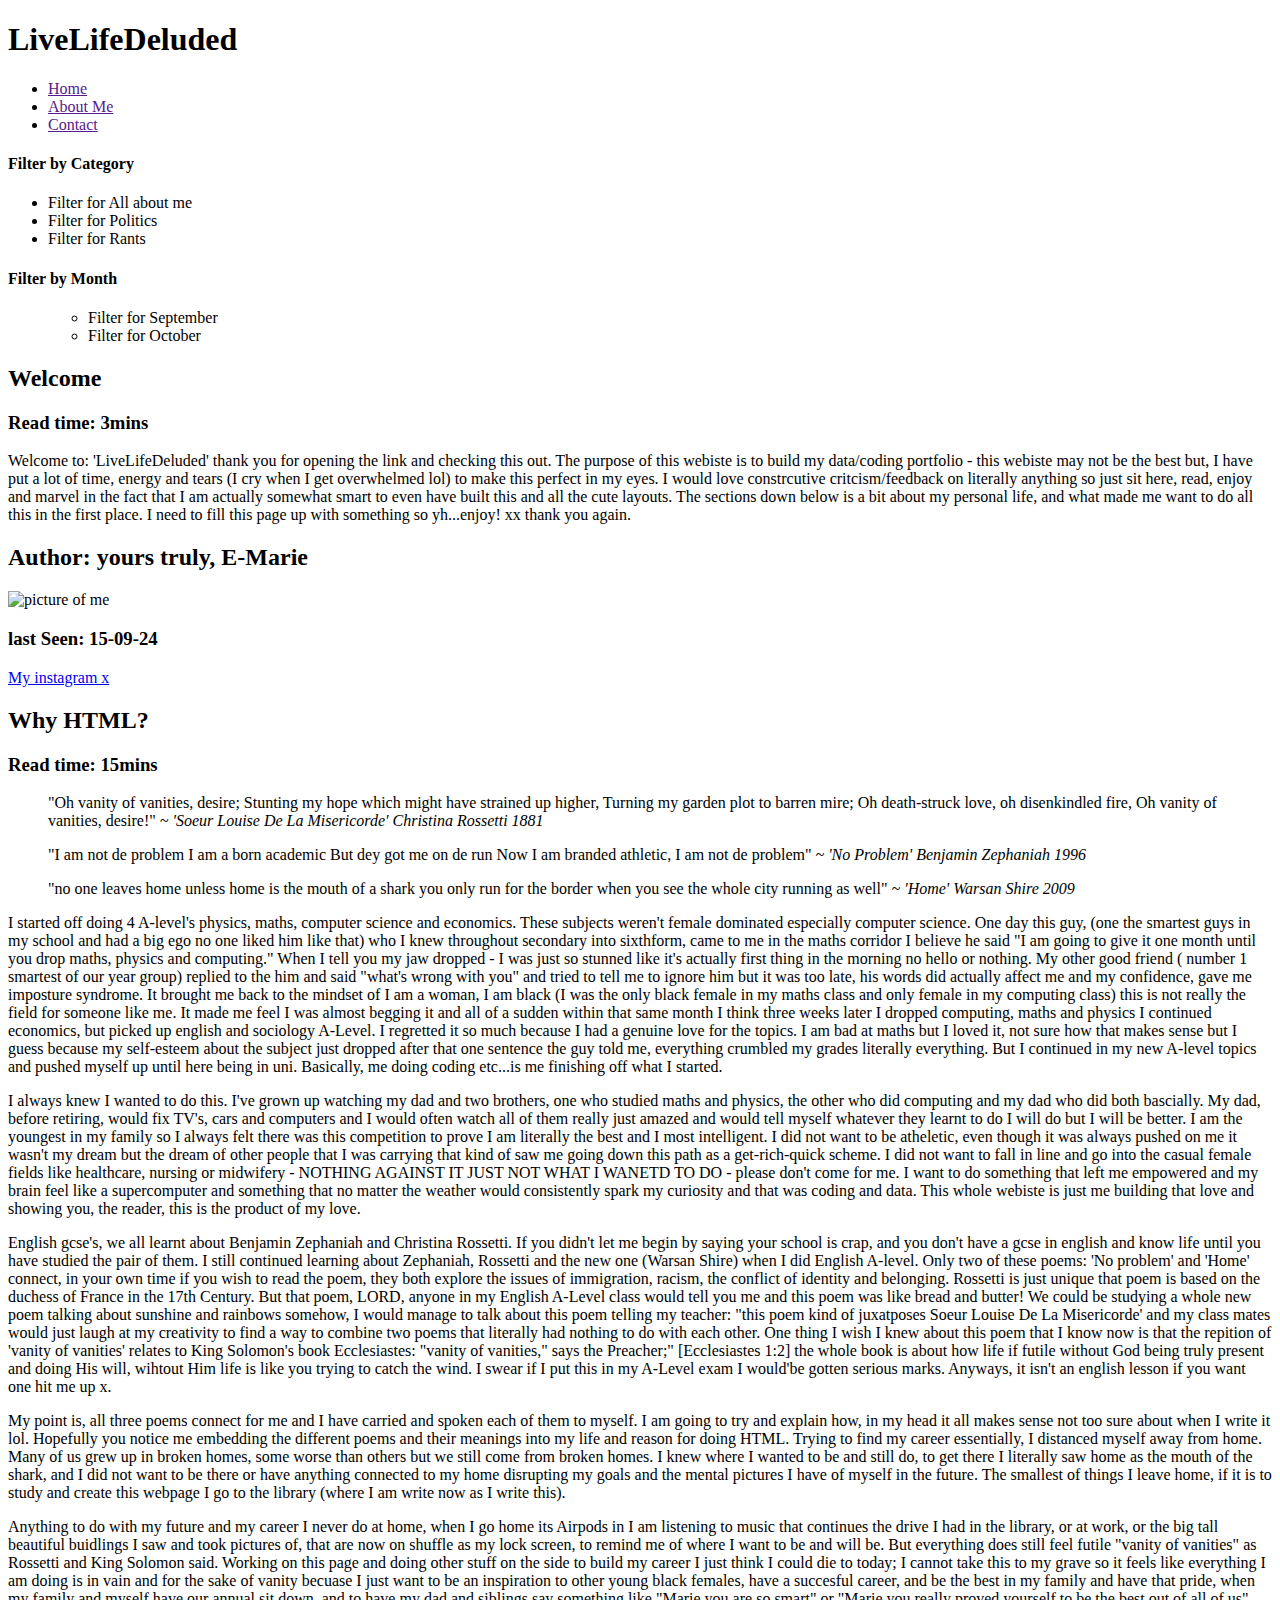
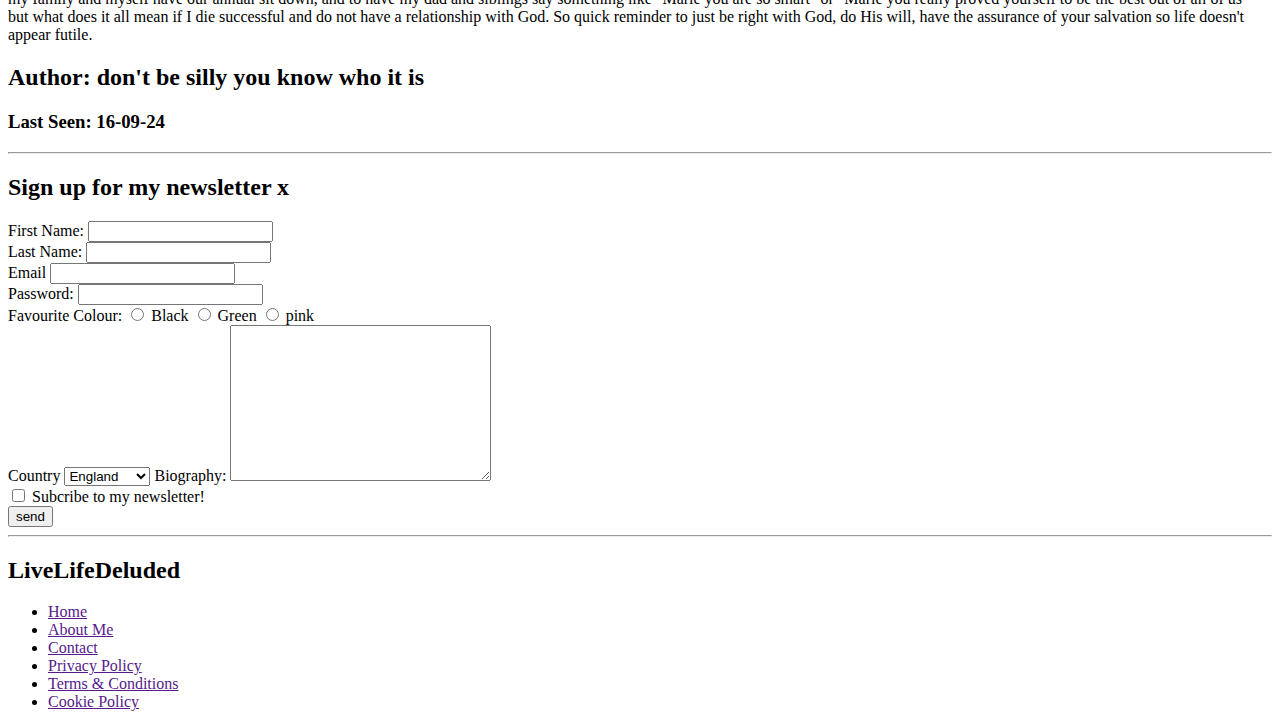
==== index.html @ 68198c27 "Add files via upload" ====
<!DOCTYPE html>
<html lang="en">
<head>
    <link rel="stylesheet" href="style.css">
    <link href="https://fonts.googleapis.com/css2?family=Fredoka+One&display=swap"
    rel="stylesheet">
    <meta charset="UTF-8">
    <meta name="viewport" content="width=device-width, initial-scale=1.0">
    <title>LiveLifeDeluded</title>
</head>
<body> 
    <header id="main-header">
        <!-- the content of the header goes here -->
         <h1 id="logo">LiveLifeDeluded</h1> 
         <nav>
            <ul id="nav-ul">
                <li><a href="" class="navbutton">Home</a></li>
                <li><a href="" class="navbutton">About Me</a></li>
                <li><a href="" class="navbutton">Contact</a></li>
            </ul> 
         </nav>    
    </header>
    <main>
        <aside id="category">
            <section>
             <h4>Filter by Category</h4>
             <nav>
                <ul>
                    <li><a href=""></a>Filter for All about me</li>
                    <li><a href=""></a>Filter for Politics</li>
                    <li><a href=""></a>Filter for Rants</li>
                </ul>
             </nav>
            </section>
            <section>
                 <h4>Filter by Month</h4>
                 <nav>
                    <ul>
                        <ul>
                            <li><a href=""></a>Filter for September</li>
                            <li><a href=""></a>Filter for October</li>
                        </ul>
                    </ul>
                 </nav>
            </section>
        </aside> 
          <div id="main-content">
            <div>
                <article>
                    <header>
                        <!-- Article's header goes here -->
                        <h2>Welcome</h2>
                        <h3>Read time: 3mins </h3>
                    </header>
                    <main>
                        <p>Welcome to: 'LiveLifeDeluded' thank you for opening the link and checking this out.
                             The purpose of this webiste is to build my data/coding portfolio - this webiste may not be the best but, I have put a lot of time, energy and tears (I cry when I get overwhelmed lol) to make this perfect in my eyes.
                             I would love constrcutive critcism/feedback on literally anything so just sit here, read, enjoy and marvel in the fact that I am actually somewhat smart to even have built this and all the cute layouts.
                             The sections down below is a bit about my personal life, and what made me want to do all this in the first place. I need to fill this page up with something so yh...enjoy! xx thank you again. </p>
                    </main>
                    <footer>
                        <!-- should i change this? -->
                        <h2>Author: yours truly, E-Marie</h2>
                        <img src="IMG_3607.JPG" width="100" height="200" alt="picture of me">
                        <h3>last Seen: 15-09-24 </h3>
                        <a href="https://www.instagram.com/eonga_marie?igsh=cnJyM3B2Z2tyMG0x&utm_source=qr" target="_blank">My instagram x </a>
                    </footer>
                </article>
                <!-- main content of the website goes here -->
                <article>
                    <h2>Why HTML?</h2>
                    <h3>Read time: 15mins</h3>
                    <blockquote>
                   "Oh vanity of vanities, desire;
        
                   Stunting my hope which might have strained up higher,
                   
                   Turning my garden plot to barren mire;
                   
                   Oh death-struck love, oh disenkindled fire,
                   
                   Oh vanity of vanities, desire!" <cite> ~ 'Soeur Louise De La Misericorde' Christina Rossetti 1881</cite>
                 </blockquote>
                 <blockquote>
                   "I am not de problem
                   I am a born academic
                   But dey got me on de run
                   Now I am branded athletic,
                   I am not de problem" <cite>~ 'No Problem' Benjamin Zephaniah 1996 </cite>
                 </blockquote>
                 <blockquote>
                   "no one leaves home unless
                   home is the mouth of a shark
                   you only run for the border
                   when you see the whole city running as well" <cite>~ 'Home' Warsan Shire 2009</cite>
        </blockquote>
        <p>
        I started off doing 4 A-level's physics, maths, computer science and economics. These subjects weren't female dominated especially computer science. One day this guy, (one the smartest guys in my school and had a big ego no one liked him like that) who I knew throughout secondary into sixthform, came to me in the maths corridor I believe he said "I am going to give it one month until you drop maths, physics and computing." When I tell you my jaw dropped - I was just so stunned like it's actually first thing in the morning no hello or nothing.
        My other good friend ( number 1 smartest of our year group) replied to the him and said "what's wrong with you" and tried to tell me to ignore him but it was too late, his words did actually affect me and my confidence, gave me imposture syndrome. 
        It brought me back to the mindset of I am a woman, I am black (I was the only black female in my maths class and only female in my computing class) this is not really the field for someone like me.
        It made me feel I was almost begging it and all of a sudden within that same month I think three weeks later I dropped computing, maths and physics I continued economics, but picked up english and sociology A-Level. I regretted it so much because I had a genuine love for the topics.
        I am bad at maths but I loved it, not sure how that makes sense but I guess because my self-esteem about the subject just dropped after that one sentence the guy told me, everything crumbled my grades literally everything. But I continued in my new A-level topics and pushed myself up until here being in uni. Basically, me doing coding etc...is me finishing off what I started. </p> 
        
        <p>I always knew I wanted to do this. I've grown up watching my dad and two brothers, one who studied maths and physics, the other who did computing and my dad who did both bascially. My dad, before retiring, would fix TV's, cars and computers and I would often watch all of them really just amazed and would tell myself whatever they learnt to do I will do but I will be better. I am the youngest in my family so I always felt there was this competition to prove I am literally the best and I most intelligent. 
        I did not want to be atheletic, even though it was always pushed on me it wasn't my dream but the dream of other people that I was carrying that kind of saw me going down this path as a get-rich-quick scheme. I did not want to fall in line and go into the casual female fields like healthcare, nursing or midwifery - NOTHING AGAINST IT JUST NOT WHAT I WANETD TO DO - please don't come for me. 
        I want to do something that left me empowered and my brain feel like a supercomputer and something that no matter the weather would consistently spark my curiosity and that was coding and data.
        This whole webiste is just me building that love and showing you, the reader, this is the product of my love. </p>
        
                    
        <p>English gcse's, we all learnt about Benjamin Zephaniah and Christina Rossetti. If you didn't let me begin by saying your school is crap, and you don't have a gcse in english and know life until you have studied the pair of them. I still continued learning about Zephaniah, Rossetti and the new one (Warsan Shire) when I did English A-level. Only two of these poems: 'No problem' and 'Home' connect, in your own time if you wish to read the poem, they both explore the issues of immigration, racism, the conflict of identity and belonging. 
        Rossetti is just unique that poem is based on the duchess of France in the 17th Century. But that poem, LORD, anyone in my English A-Level class would tell you me and this poem was like bread and butter!
        We could be studying a whole new poem talking about sunshine and rainbows somehow, I would manage to talk about this poem telling my teacher: "this poem kind of juxatposes Soeur Louise De La Misericorde' and my class mates would just laugh at my creativity to find a way to combine two poems that literally had nothing to do with each other. 
        One thing I wish I knew about this poem that I know now is that the repition of 'vanity of vanities' relates to King Solomon's book Ecclesiastes: "vanity of vanities," says the Preacher;" [Ecclesiastes 1:2] the whole book is about how life if futile without God being truly present and doing His will, wihtout Him life is like you trying to catch the wind. I swear if I put this in my A-Level exam I would'be gotten serious marks. Anyways, it isn't an english lesson if you want one hit me up x. </p>
        
                   
        <p> My point is, all three poems connect for me and I have carried and spoken each of them to myself. I am going to try and explain how, in my head it all makes sense not too sure about when I write it lol. Hopefully you notice me embedding the different poems and their meanings into my life and reason for doing HTML.
        Trying to find my career essentially, I distanced myself away from home. Many of us grew up in broken homes, some worse than others but we still come from broken homes. I knew where I wanted to be and still do, to get there I literally saw home as the mouth of the shark, and I did not want to be there or have anything connected to my home disrupting my goals and the mental pictures I have of myself in the future. The smallest of things I leave home, if it is to study and create this webpage I go to the library (where I am write now as I write this). </p>
        
        <p>Anything to do with my future and my career I never do at home, when I go home its Airpods in I am listening to music that continues the drive I had in the library, or at work, or the big tall beautiful buidlings I saw and took pictures of, that are now on shuffle as my lock screen, to remind me of where I want to be and will be. 
        But everything does still feel futile "vanity of vanities" as Rossetti and King Solomon said. Working on this page and doing other stuff on the side to build my career I just think I could die to today; I cannot take this to my grave so it feels like everything I am doing is in vain and for the sake of vanity becuase I just want to be an inspiration to other young black females, have a succesful career, and be the best in my family and have that pride, when my family and myself have our annual sit down, and to have my dad and siblings say something like "Marie you are so smart" or "Marie you really proved yourself to be the best out of all of us" but what does it all mean if I die successful and do not have a relationship with God. 
        So quick reminder to just be right with God, do His will, have the assurance of your salvation so life doesn't appear futile. </p>
                <h2>Author: don't be silly you know who it is </h2>
                <h3>Last Seen: 16-09-24</h3>
                    </footer>
                </article>

            </div>
        </div>
          <hr>
        <h2>Sign up for my newsletter x</h2>
        <form action="" method="">
           <label for="first_name">First Name:</label> 
           <input type="text" id="first_name" name="first_name" required>
           <br>

           <label for="last_name">Last Name:</label> 
           <input type="text" id="last_name" name="last_name" required>
           <br>
           <label for="email">Email</label>
           <input type="email" name="email" id="email">
           <br>

           <label for="password">Password:</label>
           <input type="password" name="password" id="password">
            <br>
           <label for="favourite_colour">Favourite Colour:</label>
           <input type="radio" name="favourite_colour" id="black" value="black">
           <label for="black">Black</label>
           <input type="radio" name="favourite_colour" id="green" value="green">
           <label for="green">Green</label>
           <input type="radio" name="favourite_colour" id="pink" value="pink"> 
           <label for="pink">pink</label> 
           <br> 

           <label for="country">Country</label>
           <select name="contry" id="country">
            <option value="england">England</option>
            <option value="ghanaian">Ghanaian</option>
            <option value="congolese">Congolese</option>
            <option value="nigerian">Nigerian</option>
            <option value="jamaican">Jamaican</option>
           </select>

           <label for="bio">Biography:</label>
           <textarea name="bio" id="bio" cols="30" rows="10"></textarea>
           <br>     
           <input type="checkbox" id="subscribe" name="subscribe">
           <label for="subscribe">Subcribe to my newsletter!</label>
           <br>
           <input type="submit" value="send">
        </form>
        <hr>
    </main>
    <footer>
        <h2>LiveLifeDeluded</h2>
        <section>
            <nav>
                <ul id="footer-ul">
                    <div>
                        <li><a href="" class="nav-button">Home</a></li>
                        <li><a href="" class="nav-button">About Me</a></li>
                        <li><a href="" class="nav-button">Contact</a></li>
                    </div>
                    <div>
                        <li><a href="" class="nav-button">Privacy Policy</a></li>
                        <li><a href="" class="nav-button">Terms & Conditions</a></li>
                        <li><a href="" class="nav-button">Cookie Policy</a></li>   
                    </div>
                </ul>
            </nav>
        </section>
    </footer>
</body>
</html>
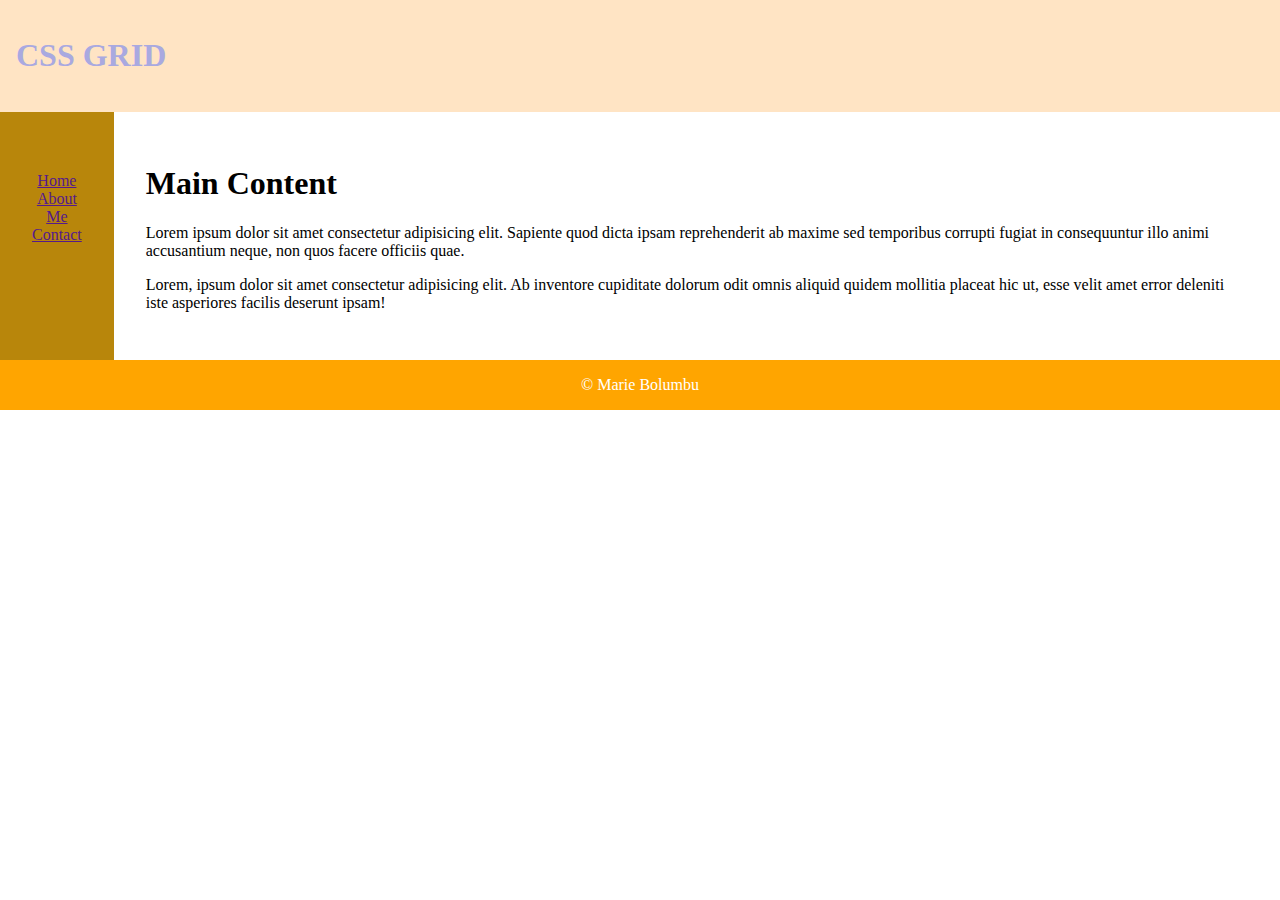
==== commit 1c706fdc: "Add files via upload" ====
--- a/index.html
+++ b/index.html
@@ -1,194 +1,30 @@
 <!DOCTYPE html>
 <html lang="en">
 <head>
-    <link rel="stylesheet" href="style.css">
-    <link href="https://fonts.googleapis.com/css2?family=Fredoka+One&display=swap"
-    rel="stylesheet">
     <meta charset="UTF-8">
     <meta name="viewport" content="width=device-width, initial-scale=1.0">
-    <title>LiveLifeDeluded</title>
+    <title>CSS GRID</title>
 </head>
-<body> 
-    <header id="main-header">
-        <!-- the content of the header goes here -->
-         <h1 id="logo">LiveLifeDeluded</h1> 
-         <nav>
-            <ul id="nav-ul">
-                <li><a href="" class="navbutton">Home</a></li>
-                <li><a href="" class="navbutton">About Me</a></li>
-                <li><a href="" class="navbutton">Contact</a></li>
-            </ul> 
-         </nav>    
-    </header>
-    <main>
-        <aside id="category">
-            <section>
-             <h4>Filter by Category</h4>
-             <nav>
-                <ul>
-                    <li><a href=""></a>Filter for All about me</li>
-                    <li><a href=""></a>Filter for Politics</li>
-                    <li><a href=""></a>Filter for Rants</li>
-                </ul>
-             </nav>
-            </section>
-            <section>
-                 <h4>Filter by Month</h4>
-                 <nav>
-                    <ul>
-                        <ul>
-                            <li><a href=""></a>Filter for September</li>
-                            <li><a href=""></a>Filter for October</li>
-                        </ul>
-                    </ul>
-                 </nav>
-            </section>
-        </aside> 
-          <div id="main-content">
-            <div>
-                <article>
-                    <header>
-                        <!-- Article's header goes here -->
-                        <h2>Welcome</h2>
-                        <h3>Read time: 3mins </h3>
-                    </header>
-                    <main>
-                        <p>Welcome to: 'LiveLifeDeluded' thank you for opening the link and checking this out.
-                             The purpose of this webiste is to build my data/coding portfolio - this webiste may not be the best but, I have put a lot of time, energy and tears (I cry when I get overwhelmed lol) to make this perfect in my eyes.
-                             I would love constrcutive critcism/feedback on literally anything so just sit here, read, enjoy and marvel in the fact that I am actually somewhat smart to even have built this and all the cute layouts.
-                             The sections down below is a bit about my personal life, and what made me want to do all this in the first place. I need to fill this page up with something so yh...enjoy! xx thank you again. </p>
-                    </main>
-                    <footer>
-                        <!-- should i change this? -->
-                        <h2>Author: yours truly, E-Marie</h2>
-                        <img src="IMG_3607.JPG" width="100" height="200" alt="picture of me">
-                        <h3>last Seen: 15-09-24 </h3>
-                        <a href="https://www.instagram.com/eonga_marie?igsh=cnJyM3B2Z2tyMG0x&utm_source=qr" target="_blank">My instagram x </a>
-                    </footer>
-                </article>
-                <!-- main content of the website goes here -->
-                <article>
-                    <h2>Why HTML?</h2>
-                    <h3>Read time: 15mins</h3>
-                    <blockquote>
-                   "Oh vanity of vanities, desire;
-        
-                   Stunting my hope which might have strained up higher,
-                   
-                   Turning my garden plot to barren mire;
-                   
-                   Oh death-struck love, oh disenkindled fire,
-                   
-                   Oh vanity of vanities, desire!" <cite> ~ 'Soeur Louise De La Misericorde' Christina Rossetti 1881</cite>
-                 </blockquote>
-                 <blockquote>
-                   "I am not de problem
-                   I am a born academic
-                   But dey got me on de run
-                   Now I am branded athletic,
-                   I am not de problem" <cite>~ 'No Problem' Benjamin Zephaniah 1996 </cite>
-                 </blockquote>
-                 <blockquote>
-                   "no one leaves home unless
-                   home is the mouth of a shark
-                   you only run for the border
-                   when you see the whole city running as well" <cite>~ 'Home' Warsan Shire 2009</cite>
-        </blockquote>
-        <p>
-        I started off doing 4 A-level's physics, maths, computer science and economics. These subjects weren't female dominated especially computer science. One day this guy, (one the smartest guys in my school and had a big ego no one liked him like that) who I knew throughout secondary into sixthform, came to me in the maths corridor I believe he said "I am going to give it one month until you drop maths, physics and computing." When I tell you my jaw dropped - I was just so stunned like it's actually first thing in the morning no hello or nothing.
-        My other good friend ( number 1 smartest of our year group) replied to the him and said "what's wrong with you" and tried to tell me to ignore him but it was too late, his words did actually affect me and my confidence, gave me imposture syndrome. 
-        It brought me back to the mindset of I am a woman, I am black (I was the only black female in my maths class and only female in my computing class) this is not really the field for someone like me.
-        It made me feel I was almost begging it and all of a sudden within that same month I think three weeks later I dropped computing, maths and physics I continued economics, but picked up english and sociology A-Level. I regretted it so much because I had a genuine love for the topics.
-        I am bad at maths but I loved it, not sure how that makes sense but I guess because my self-esteem about the subject just dropped after that one sentence the guy told me, everything crumbled my grades literally everything. But I continued in my new A-level topics and pushed myself up until here being in uni. Basically, me doing coding etc...is me finishing off what I started. </p> 
-        
-        <p>I always knew I wanted to do this. I've grown up watching my dad and two brothers, one who studied maths and physics, the other who did computing and my dad who did both bascially. My dad, before retiring, would fix TV's, cars and computers and I would often watch all of them really just amazed and would tell myself whatever they learnt to do I will do but I will be better. I am the youngest in my family so I always felt there was this competition to prove I am literally the best and I most intelligent. 
-        I did not want to be atheletic, even though it was always pushed on me it wasn't my dream but the dream of other people that I was carrying that kind of saw me going down this path as a get-rich-quick scheme. I did not want to fall in line and go into the casual female fields like healthcare, nursing or midwifery - NOTHING AGAINST IT JUST NOT WHAT I WANETD TO DO - please don't come for me. 
-        I want to do something that left me empowered and my brain feel like a supercomputer and something that no matter the weather would consistently spark my curiosity and that was coding and data.
-        This whole webiste is just me building that love and showing you, the reader, this is the product of my love. </p>
-        
-                    
-        <p>English gcse's, we all learnt about Benjamin Zephaniah and Christina Rossetti. If you didn't let me begin by saying your school is crap, and you don't have a gcse in english and know life until you have studied the pair of them. I still continued learning about Zephaniah, Rossetti and the new one (Warsan Shire) when I did English A-level. Only two of these poems: 'No problem' and 'Home' connect, in your own time if you wish to read the poem, they both explore the issues of immigration, racism, the conflict of identity and belonging. 
-        Rossetti is just unique that poem is based on the duchess of France in the 17th Century. But that poem, LORD, anyone in my English A-Level class would tell you me and this poem was like bread and butter!
-        We could be studying a whole new poem talking about sunshine and rainbows somehow, I would manage to talk about this poem telling my teacher: "this poem kind of juxatposes Soeur Louise De La Misericorde' and my class mates would just laugh at my creativity to find a way to combine two poems that literally had nothing to do with each other. 
-        One thing I wish I knew about this poem that I know now is that the repition of 'vanity of vanities' relates to King Solomon's book Ecclesiastes: "vanity of vanities," says the Preacher;" [Ecclesiastes 1:2] the whole book is about how life if futile without God being truly present and doing His will, wihtout Him life is like you trying to catch the wind. I swear if I put this in my A-Level exam I would'be gotten serious marks. Anyways, it isn't an english lesson if you want one hit me up x. </p>
-        
-                   
-        <p> My point is, all three poems connect for me and I have carried and spoken each of them to myself. I am going to try and explain how, in my head it all makes sense not too sure about when I write it lol. Hopefully you notice me embedding the different poems and their meanings into my life and reason for doing HTML.
-        Trying to find my career essentially, I distanced myself away from home. Many of us grew up in broken homes, some worse than others but we still come from broken homes. I knew where I wanted to be and still do, to get there I literally saw home as the mouth of the shark, and I did not want to be there or have anything connected to my home disrupting my goals and the mental pictures I have of myself in the future. The smallest of things I leave home, if it is to study and create this webpage I go to the library (where I am write now as I write this). </p>
-        
-        <p>Anything to do with my future and my career I never do at home, when I go home its Airpods in I am listening to music that continues the drive I had in the library, or at work, or the big tall beautiful buidlings I saw and took pictures of, that are now on shuffle as my lock screen, to remind me of where I want to be and will be. 
-        But everything does still feel futile "vanity of vanities" as Rossetti and King Solomon said. Working on this page and doing other stuff on the side to build my career I just think I could die to today; I cannot take this to my grave so it feels like everything I am doing is in vain and for the sake of vanity becuase I just want to be an inspiration to other young black females, have a succesful career, and be the best in my family and have that pride, when my family and myself have our annual sit down, and to have my dad and siblings say something like "Marie you are so smart" or "Marie you really proved yourself to be the best out of all of us" but what does it all mean if I die successful and do not have a relationship with God. 
-        So quick reminder to just be right with God, do His will, have the assurance of your salvation so life doesn't appear futile. </p>
-                <h2>Author: don't be silly you know who it is </h2>
-                <h3>Last Seen: 16-09-24</h3>
-                    </footer>
-                </article>
-
-            </div>
+    <link rel="stylesheet" href="style.css">
+<body>
+    <div id="grid-container" >
+        <header>
+            <h1>CSS GRID</h1>
+        </header>
+        <div id="menu">
+              <nav>
+                <a href="">Home</a>
+                <a href="">About Me</a>
+                <a href="">Contact</a>
+              </nav>
         </div>
-          <hr>
-        <h2>Sign up for my newsletter x</h2>
-        <form action="" method="">
-           <label for="first_name">First Name:</label> 
-           <input type="text" id="first_name" name="first_name" required>
-           <br>
-
-           <label for="last_name">Last Name:</label> 
-           <input type="text" id="last_name" name="last_name" required>
-           <br>
-           <label for="email">Email</label>
-           <input type="email" name="email" id="email">
-           <br>
-
-           <label for="password">Password:</label>
-           <input type="password" name="password" id="password">
-            <br>
-           <label for="favourite_colour">Favourite Colour:</label>
-           <input type="radio" name="favourite_colour" id="black" value="black">
-           <label for="black">Black</label>
-           <input type="radio" name="favourite_colour" id="green" value="green">
-           <label for="green">Green</label>
-           <input type="radio" name="favourite_colour" id="pink" value="pink"> 
-           <label for="pink">pink</label> 
-           <br> 
-
-           <label for="country">Country</label>
-           <select name="contry" id="country">
-            <option value="england">England</option>
-            <option value="ghanaian">Ghanaian</option>
-            <option value="congolese">Congolese</option>
-            <option value="nigerian">Nigerian</option>
-            <option value="jamaican">Jamaican</option>
-           </select>
-
-           <label for="bio">Biography:</label>
-           <textarea name="bio" id="bio" cols="30" rows="10"></textarea>
-           <br>     
-           <input type="checkbox" id="subscribe" name="subscribe">
-           <label for="subscribe">Subcribe to my newsletter!</label>
-           <br>
-           <input type="submit" value="send">
-        </form>
-        <hr>
-    </main>
-    <footer>
-        <h2>LiveLifeDeluded</h2>
-        <section>
-            <nav>
-                <ul id="footer-ul">
-                    <div>
-                        <li><a href="" class="nav-button">Home</a></li>
-                        <li><a href="" class="nav-button">About Me</a></li>
-                        <li><a href="" class="nav-button">Contact</a></li>
-                    </div>
-                    <div>
-                        <li><a href="" class="nav-button">Privacy Policy</a></li>
-                        <li><a href="" class="nav-button">Terms & Conditions</a></li>
-                        <li><a href="" class="nav-button">Cookie Policy</a></li>   
-                    </div>
-                </ul>
-            </nav>
+        <section id="main-content">
+            <h1>Main Content</h1>
+            <p>
+                Lorem ipsum dolor sit amet consectetur adipisicing elit. Sapiente quod dicta ipsam reprehenderit ab maxime sed temporibus corrupti fugiat in consequuntur illo animi accusantium neque, non quos facere officiis quae.</p>
+                <p>Lorem, ipsum dolor sit amet consectetur adipisicing elit. Ab inventore cupiditate dolorum odit omnis aliquid quidem mollitia placeat hic ut, esse velit amet error deleniti iste asperiores facilis deserunt ipsam! </p>
         </section>
-    </footer>
+        <footer>&copy; Marie Bolumbu</footer> 
+    </div>
 </body>
-</html>
+</html>--- a/style.css
+++ b/style.css
@@ -0,0 +1,48 @@
+body {
+    margin: 0;
+}
+
+header {
+    padding: 16px;
+    background-color: bisque;
+    color: #a9a9e0;
+    text-align: centre;
+    grid-area: header;
+}
+
+#menu {
+    text-align: center;
+    padding: 32px;
+    background-color: darkgoldenrod ;
+    grid-area: menu;
+}
+
+nav {
+    margin-top: 28px;
+    display: flex;
+    align-items: centre;
+    flex-flow:column ;
+}
+
+#main-content {
+    padding: 32px;
+    grid-area: main;
+}
+
+footer {
+    grid-area: footer;
+    text-align: center;
+    padding: 16px;
+    background-color: orange;
+    color:white
+}
+
+#grid-container {
+    display: grid;
+    grid-template-areas:
+    "header header"
+    "menu main"
+    "footer footer"
+    ;
+    grid-template-columns: 3fr 73fr;
+}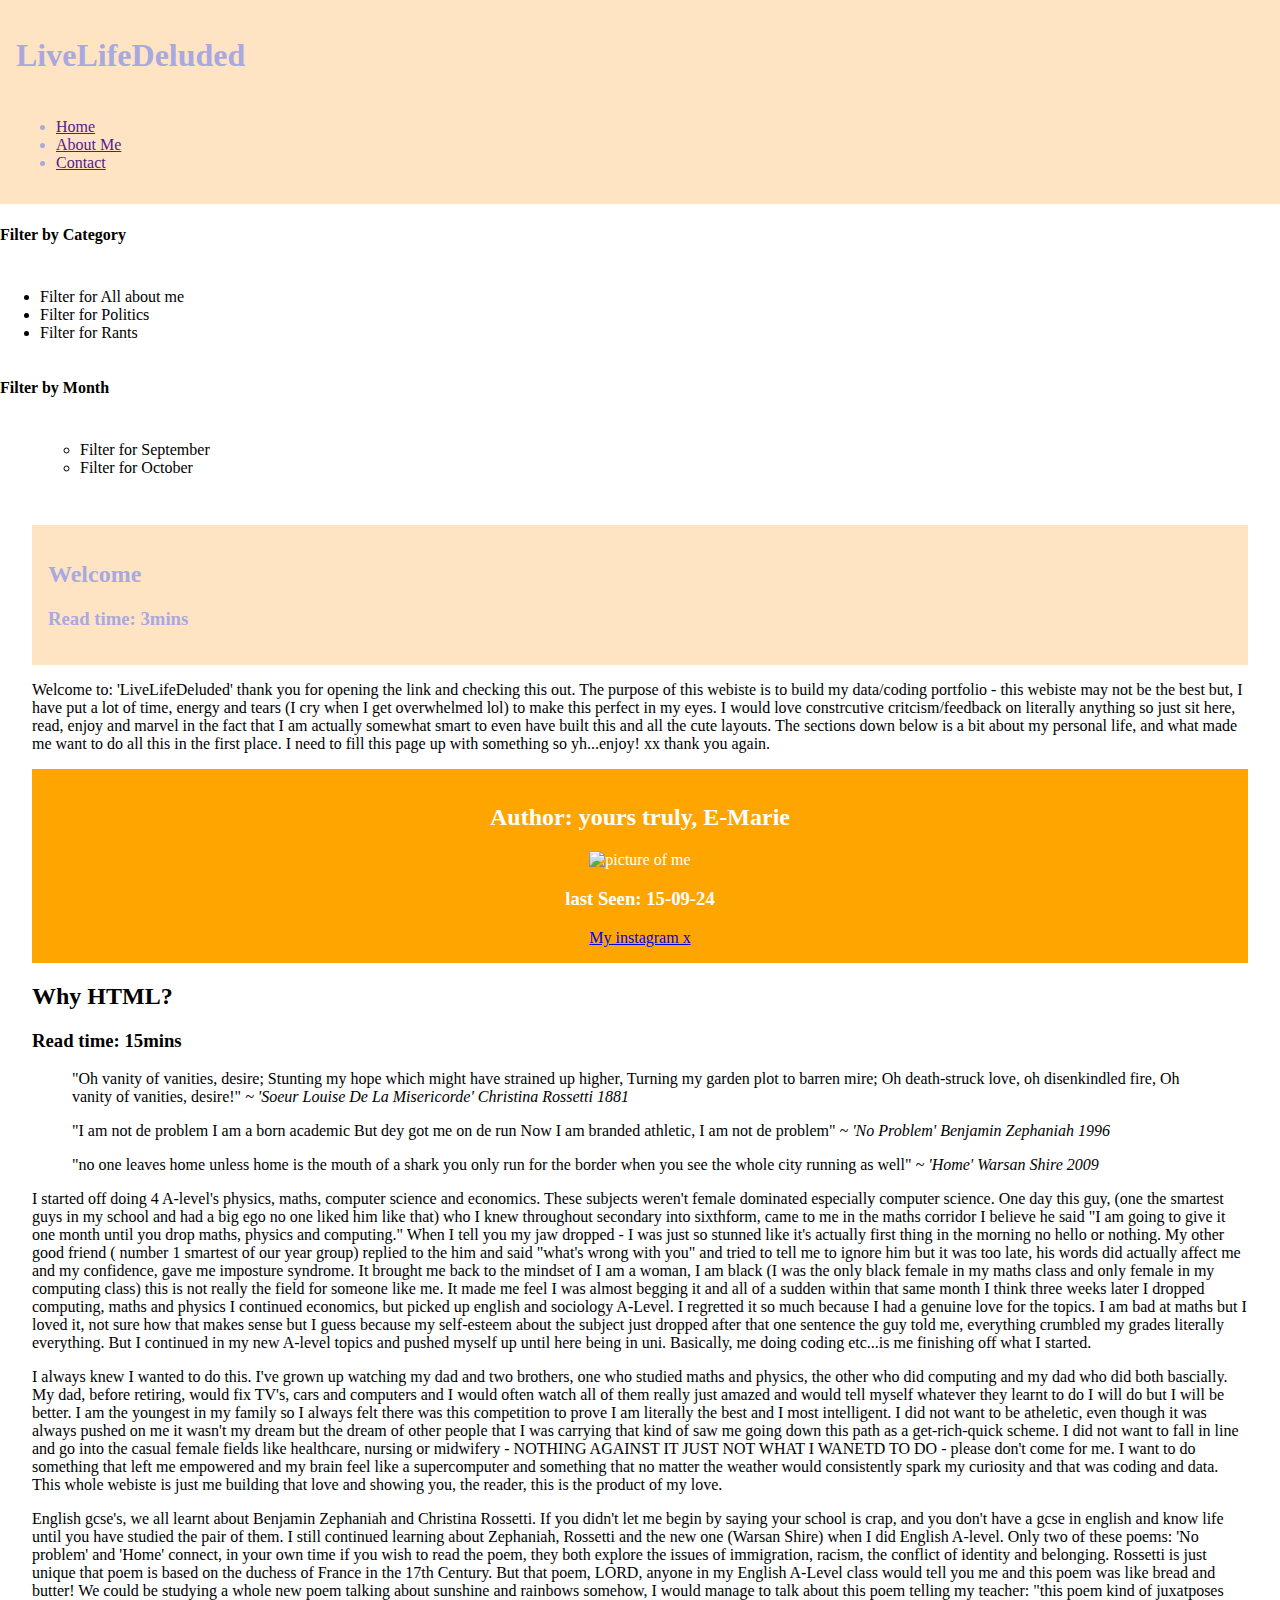
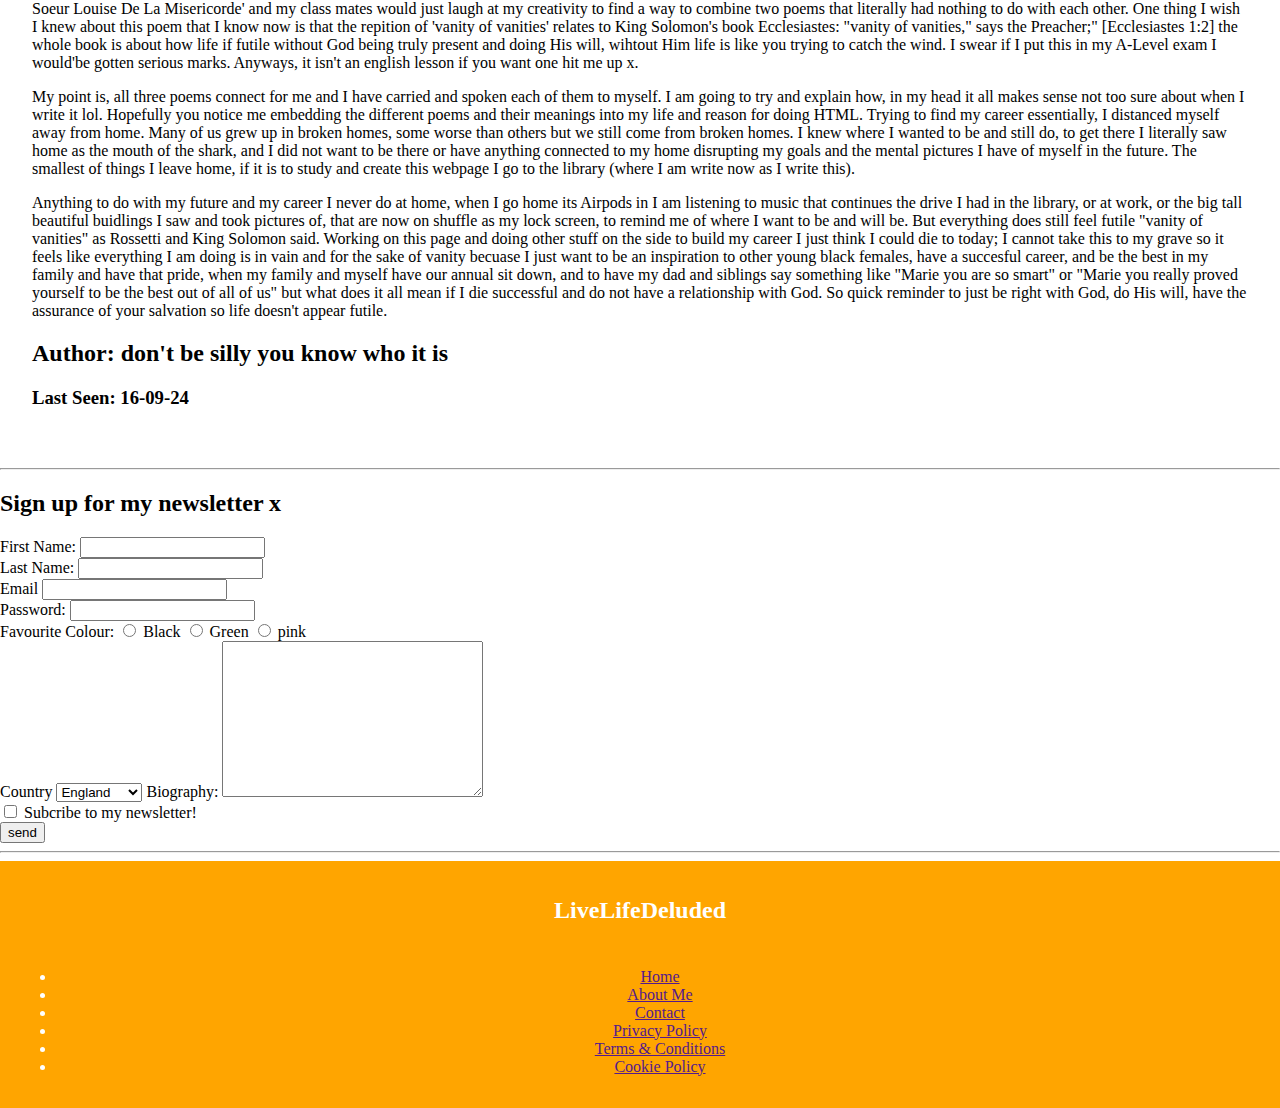
==== commit 3c67ca4f: "Add files via upload" ====
--- a/index.html
+++ b/index.html
@@ -1,30 +1,194 @@
 <!DOCTYPE html>
 <html lang="en">
 <head>
+    <link rel="stylesheet" href="style.css">
+    <link href="https://fonts.googleapis.com/css2?family=Fredoka+One&display=swap"
+    rel="stylesheet">
     <meta charset="UTF-8">
     <meta name="viewport" content="width=device-width, initial-scale=1.0">
-    <title>CSS GRID</title>
+    <title>LiveLifeDeluded</title>
 </head>
-    <link rel="stylesheet" href="style.css">
-<body>
-    <div id="grid-container" >
-        <header>
-            <h1>CSS GRID</h1>
-        </header>
-        <div id="menu">
-              <nav>
-                <a href="">Home</a>
-                <a href="">About Me</a>
-                <a href="">Contact</a>
-              </nav>
+<body> 
+    <header id="main-header">
+        <!-- the content of the header goes here -->
+         <h1 id="logo">LiveLifeDeluded</h1> 
+         <nav>
+            <ul id="nav-ul">
+                <li><a href="" class="navbutton">Home</a></li>
+                <li><a href="" class="navbutton">About Me</a></li>
+                <li><a href="" class="navbutton">Contact</a></li>
+            </ul> 
+         </nav>    
+    </header>
+    <main>
+        <aside id="category">
+            <section>
+             <h4>Filter by Category</h4>
+             <nav>
+                <ul>
+                    <li><a href=""></a>Filter for All about me</li>
+                    <li><a href=""></a>Filter for Politics</li>
+                    <li><a href=""></a>Filter for Rants</li>
+                </ul>
+             </nav>
+            </section>
+            <section>
+                 <h4>Filter by Month</h4>
+                 <nav>
+                    <ul>
+                        <ul>
+                            <li><a href=""></a>Filter for September</li>
+                            <li><a href=""></a>Filter for October</li>
+                        </ul>
+                    </ul>
+                 </nav>
+            </section>
+        </aside> 
+          <div id="main-content">
+            <div>
+                <article>
+                    <header>
+                        <!-- Article's header goes here -->
+                        <h2>Welcome</h2>
+                        <h3>Read time: 3mins </h3>
+                    </header>
+                    <main>
+                        <p>Welcome to: 'LiveLifeDeluded' thank you for opening the link and checking this out.
+                             The purpose of this webiste is to build my data/coding portfolio - this webiste may not be the best but, I have put a lot of time, energy and tears (I cry when I get overwhelmed lol) to make this perfect in my eyes.
+                             I would love constrcutive critcism/feedback on literally anything so just sit here, read, enjoy and marvel in the fact that I am actually somewhat smart to even have built this and all the cute layouts.
+                             The sections down below is a bit about my personal life, and what made me want to do all this in the first place. I need to fill this page up with something so yh...enjoy! xx thank you again. </p>
+                    </main>
+                    <footer>
+                        <!-- should i change this? -->
+                        <h2>Author: yours truly, E-Marie</h2>
+                        <img src="IMG_3607.JPG" width="100" height="200" alt="picture of me">
+                        <h3>last Seen: 15-09-24 </h3>
+                        <a href="https://www.instagram.com/eonga_marie?igsh=cnJyM3B2Z2tyMG0x&utm_source=qr" target="_blank">My instagram x </a>
+                    </footer>
+                </article>
+                <!-- main content of the website goes here -->
+                <article>
+                    <h2>Why HTML?</h2>
+                    <h3>Read time: 15mins</h3>
+                    <blockquote>
+                   "Oh vanity of vanities, desire;
+        
+                   Stunting my hope which might have strained up higher,
+                   
+                   Turning my garden plot to barren mire;
+                   
+                   Oh death-struck love, oh disenkindled fire,
+                   
+                   Oh vanity of vanities, desire!" <cite> ~ 'Soeur Louise De La Misericorde' Christina Rossetti 1881</cite>
+                 </blockquote>
+                 <blockquote>
+                   "I am not de problem
+                   I am a born academic
+                   But dey got me on de run
+                   Now I am branded athletic,
+                   I am not de problem" <cite>~ 'No Problem' Benjamin Zephaniah 1996 </cite>
+                 </blockquote>
+                 <blockquote>
+                   "no one leaves home unless
+                   home is the mouth of a shark
+                   you only run for the border
+                   when you see the whole city running as well" <cite>~ 'Home' Warsan Shire 2009</cite>
+        </blockquote>
+        <p>
+        I started off doing 4 A-level's physics, maths, computer science and economics. These subjects weren't female dominated especially computer science. One day this guy, (one the smartest guys in my school and had a big ego no one liked him like that) who I knew throughout secondary into sixthform, came to me in the maths corridor I believe he said "I am going to give it one month until you drop maths, physics and computing." When I tell you my jaw dropped - I was just so stunned like it's actually first thing in the morning no hello or nothing.
+        My other good friend ( number 1 smartest of our year group) replied to the him and said "what's wrong with you" and tried to tell me to ignore him but it was too late, his words did actually affect me and my confidence, gave me imposture syndrome. 
+        It brought me back to the mindset of I am a woman, I am black (I was the only black female in my maths class and only female in my computing class) this is not really the field for someone like me.
+        It made me feel I was almost begging it and all of a sudden within that same month I think three weeks later I dropped computing, maths and physics I continued economics, but picked up english and sociology A-Level. I regretted it so much because I had a genuine love for the topics.
+        I am bad at maths but I loved it, not sure how that makes sense but I guess because my self-esteem about the subject just dropped after that one sentence the guy told me, everything crumbled my grades literally everything. But I continued in my new A-level topics and pushed myself up until here being in uni. Basically, me doing coding etc...is me finishing off what I started. </p> 
+        
+        <p>I always knew I wanted to do this. I've grown up watching my dad and two brothers, one who studied maths and physics, the other who did computing and my dad who did both bascially. My dad, before retiring, would fix TV's, cars and computers and I would often watch all of them really just amazed and would tell myself whatever they learnt to do I will do but I will be better. I am the youngest in my family so I always felt there was this competition to prove I am literally the best and I most intelligent. 
+        I did not want to be atheletic, even though it was always pushed on me it wasn't my dream but the dream of other people that I was carrying that kind of saw me going down this path as a get-rich-quick scheme. I did not want to fall in line and go into the casual female fields like healthcare, nursing or midwifery - NOTHING AGAINST IT JUST NOT WHAT I WANETD TO DO - please don't come for me. 
+        I want to do something that left me empowered and my brain feel like a supercomputer and something that no matter the weather would consistently spark my curiosity and that was coding and data.
+        This whole webiste is just me building that love and showing you, the reader, this is the product of my love. </p>
+        
+                    
+        <p>English gcse's, we all learnt about Benjamin Zephaniah and Christina Rossetti. If you didn't let me begin by saying your school is crap, and you don't have a gcse in english and know life until you have studied the pair of them. I still continued learning about Zephaniah, Rossetti and the new one (Warsan Shire) when I did English A-level. Only two of these poems: 'No problem' and 'Home' connect, in your own time if you wish to read the poem, they both explore the issues of immigration, racism, the conflict of identity and belonging. 
+        Rossetti is just unique that poem is based on the duchess of France in the 17th Century. But that poem, LORD, anyone in my English A-Level class would tell you me and this poem was like bread and butter!
+        We could be studying a whole new poem talking about sunshine and rainbows somehow, I would manage to talk about this poem telling my teacher: "this poem kind of juxatposes Soeur Louise De La Misericorde' and my class mates would just laugh at my creativity to find a way to combine two poems that literally had nothing to do with each other. 
+        One thing I wish I knew about this poem that I know now is that the repition of 'vanity of vanities' relates to King Solomon's book Ecclesiastes: "vanity of vanities," says the Preacher;" [Ecclesiastes 1:2] the whole book is about how life if futile without God being truly present and doing His will, wihtout Him life is like you trying to catch the wind. I swear if I put this in my A-Level exam I would'be gotten serious marks. Anyways, it isn't an english lesson if you want one hit me up x. </p>
+        
+                   
+        <p> My point is, all three poems connect for me and I have carried and spoken each of them to myself. I am going to try and explain how, in my head it all makes sense not too sure about when I write it lol. Hopefully you notice me embedding the different poems and their meanings into my life and reason for doing HTML.
+        Trying to find my career essentially, I distanced myself away from home. Many of us grew up in broken homes, some worse than others but we still come from broken homes. I knew where I wanted to be and still do, to get there I literally saw home as the mouth of the shark, and I did not want to be there or have anything connected to my home disrupting my goals and the mental pictures I have of myself in the future. The smallest of things I leave home, if it is to study and create this webpage I go to the library (where I am write now as I write this). </p>
+        
+        <p>Anything to do with my future and my career I never do at home, when I go home its Airpods in I am listening to music that continues the drive I had in the library, or at work, or the big tall beautiful buidlings I saw and took pictures of, that are now on shuffle as my lock screen, to remind me of where I want to be and will be. 
+        But everything does still feel futile "vanity of vanities" as Rossetti and King Solomon said. Working on this page and doing other stuff on the side to build my career I just think I could die to today; I cannot take this to my grave so it feels like everything I am doing is in vain and for the sake of vanity becuase I just want to be an inspiration to other young black females, have a succesful career, and be the best in my family and have that pride, when my family and myself have our annual sit down, and to have my dad and siblings say something like "Marie you are so smart" or "Marie you really proved yourself to be the best out of all of us" but what does it all mean if I die successful and do not have a relationship with God. 
+        So quick reminder to just be right with God, do His will, have the assurance of your salvation so life doesn't appear futile. </p>
+                <h2>Author: don't be silly you know who it is </h2>
+                <h3>Last Seen: 16-09-24</h3>
+                    </footer>
+                </article>
+
+            </div>
         </div>
-        <section id="main-content">
-            <h1>Main Content</h1>
-            <p>
-                Lorem ipsum dolor sit amet consectetur adipisicing elit. Sapiente quod dicta ipsam reprehenderit ab maxime sed temporibus corrupti fugiat in consequuntur illo animi accusantium neque, non quos facere officiis quae.</p>
-                <p>Lorem, ipsum dolor sit amet consectetur adipisicing elit. Ab inventore cupiditate dolorum odit omnis aliquid quidem mollitia placeat hic ut, esse velit amet error deleniti iste asperiores facilis deserunt ipsam! </p>
+          <hr>
+        <h2>Sign up for my newsletter x</h2>
+        <form action="" method="">
+           <label for="first_name">First Name:</label> 
+           <input type="text" id="first_name" name="first_name" required>
+           <br>
+
+           <label for="last_name">Last Name:</label> 
+           <input type="text" id="last_name" name="last_name" required>
+           <br>
+           <label for="email">Email</label>
+           <input type="email" name="email" id="email">
+           <br>
+
+           <label for="password">Password:</label>
+           <input type="password" name="password" id="password">
+            <br>
+           <label for="favourite_colour">Favourite Colour:</label>
+           <input type="radio" name="favourite_colour" id="black" value="black">
+           <label for="black">Black</label>
+           <input type="radio" name="favourite_colour" id="green" value="green">
+           <label for="green">Green</label>
+           <input type="radio" name="favourite_colour" id="pink" value="pink"> 
+           <label for="pink">pink</label> 
+           <br> 
+
+           <label for="country">Country</label>
+           <select name="contry" id="country">
+            <option value="england">England</option>
+            <option value="ghanaian">Ghanaian</option>
+            <option value="congolese">Congolese</option>
+            <option value="nigerian">Nigerian</option>
+            <option value="jamaican">Jamaican</option>
+           </select>
+
+           <label for="bio">Biography:</label>
+           <textarea name="bio" id="bio" cols="30" rows="10"></textarea>
+           <br>     
+           <input type="checkbox" id="subscribe" name="subscribe">
+           <label for="subscribe">Subcribe to my newsletter!</label>
+           <br>
+           <input type="submit" value="send">
+        </form>
+        <hr>
+    </main>
+    <footer>
+        <h2>LiveLifeDeluded</h2>
+        <section>
+            <nav>
+                <ul id="footer-ul">
+                    <div>
+                        <li><a href="" class="nav-button">Home</a></li>
+                        <li><a href="" class="nav-button">About Me</a></li>
+                        <li><a href="" class="nav-button">Contact</a></li>
+                    </div>
+                    <div>
+                        <li><a href="" class="nav-button">Privacy Policy</a></li>
+                        <li><a href="" class="nav-button">Terms & Conditions</a></li>
+                        <li><a href="" class="nav-button">Cookie Policy</a></li>   
+                    </div>
+                </ul>
+            </nav>
         </section>
-        <footer>&copy; Marie Bolumbu</footer> 
-    </div>
+    </footer>
 </body>
-</html>+</html>
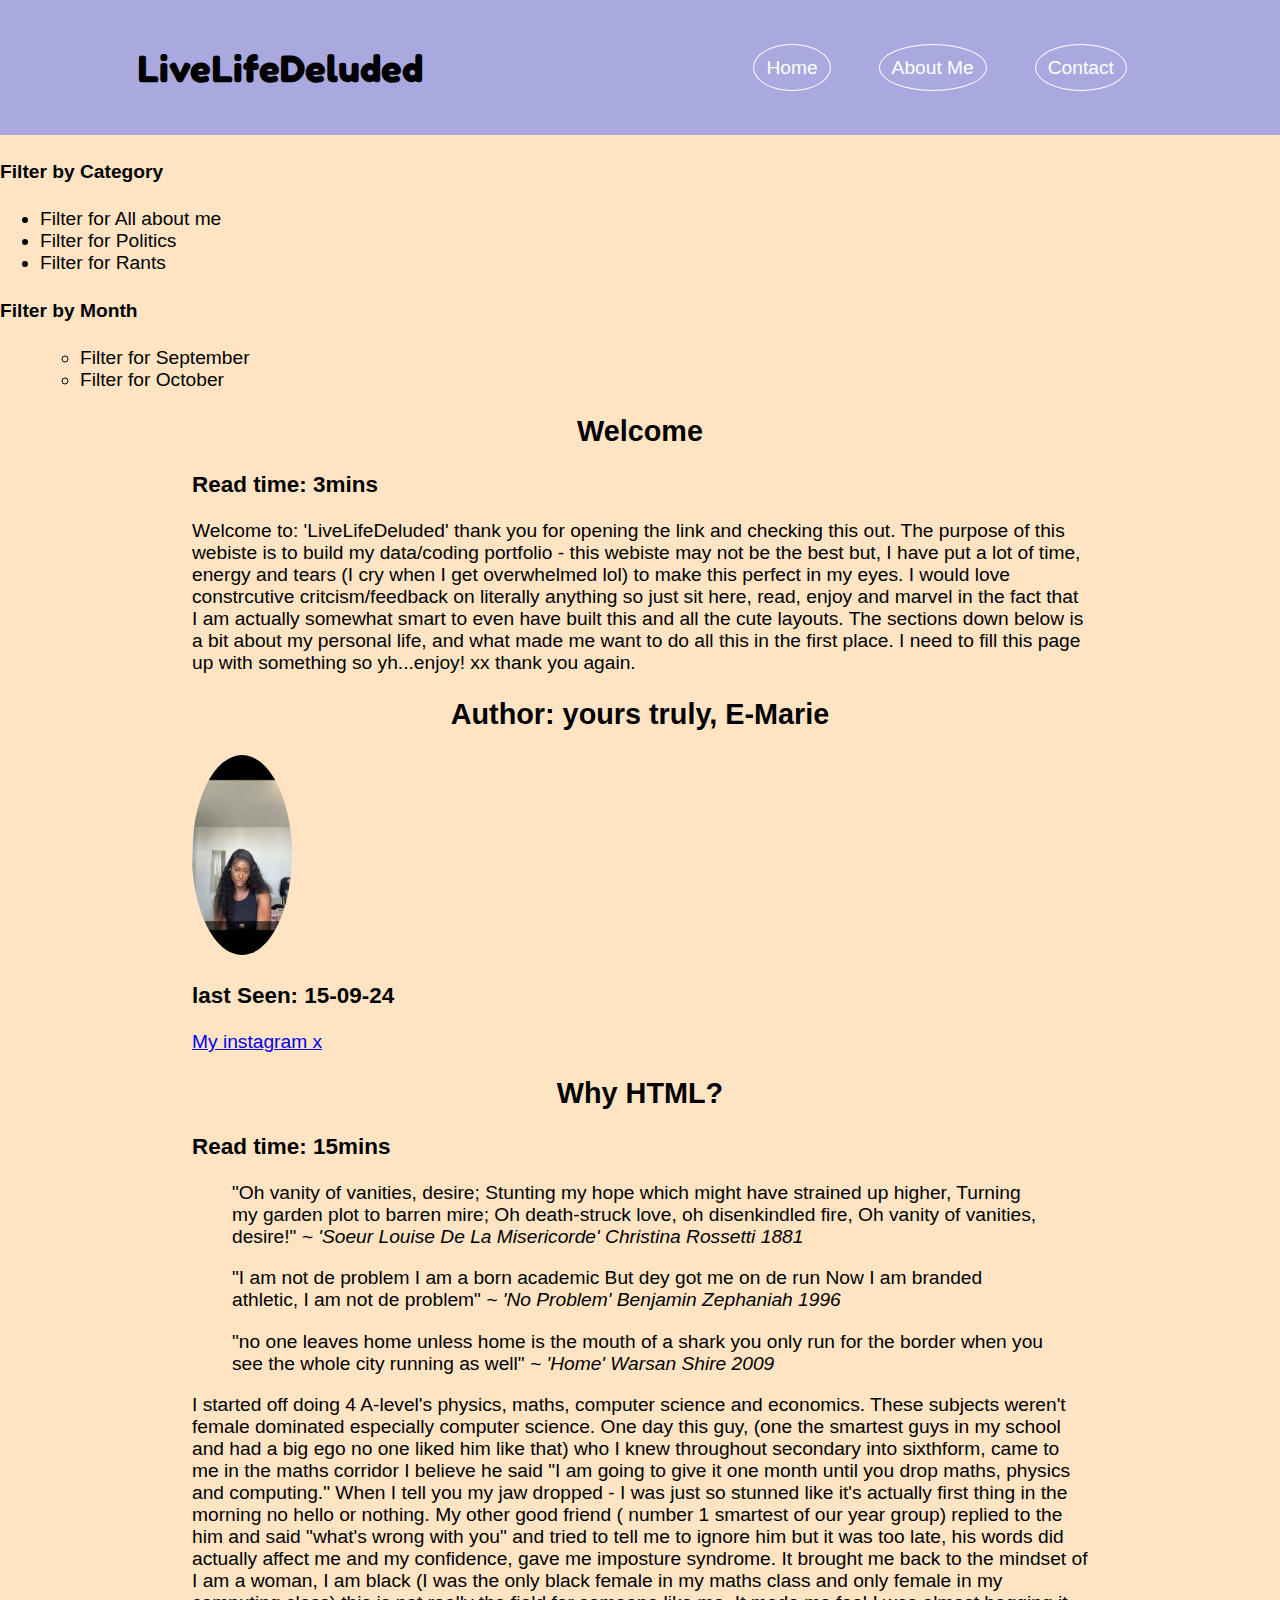
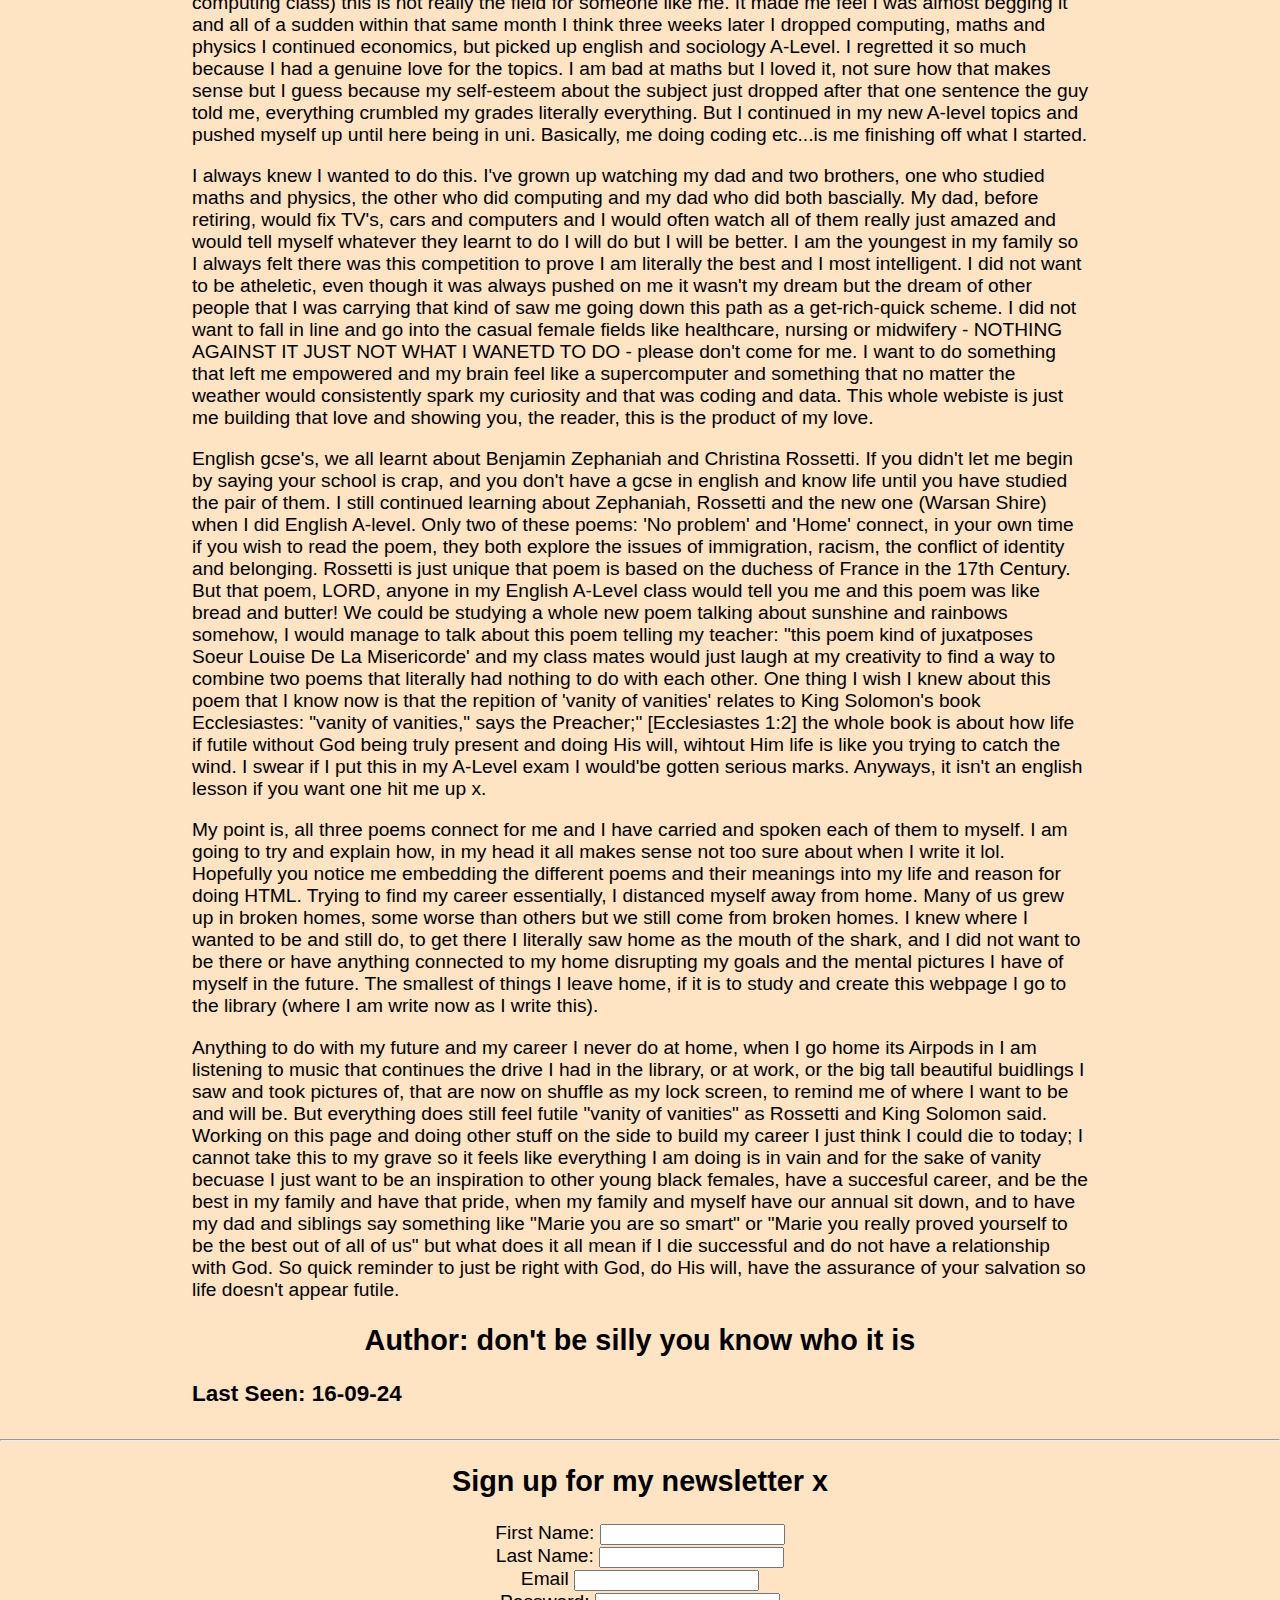
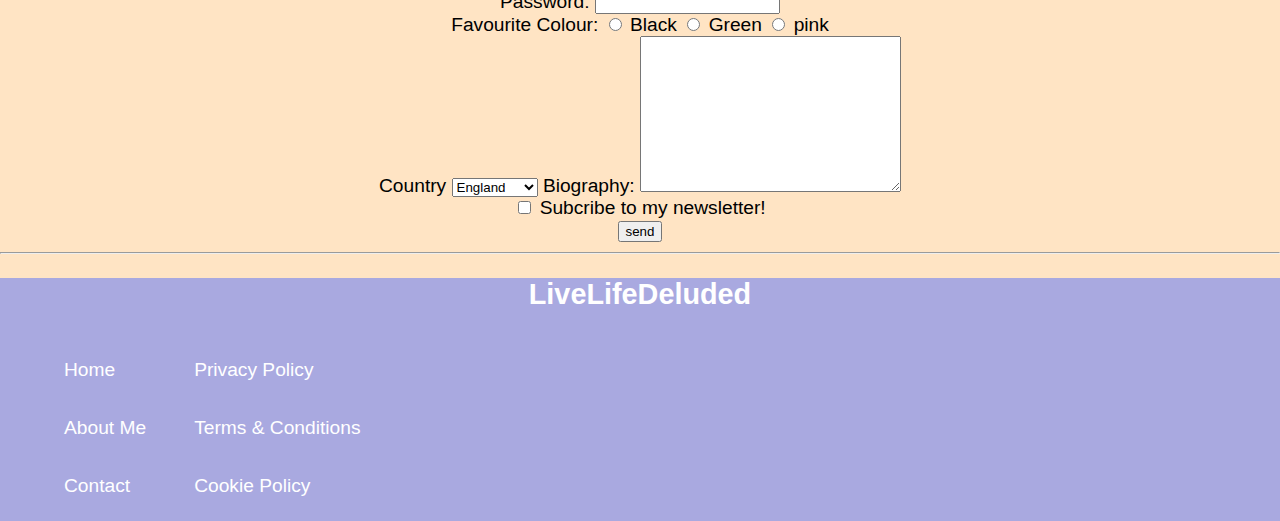
==== commit 1d5f9f92: "initial commit4" ====
--- a/index.html
+++ b/index.html
@@ -1,194 +1,194 @@
-<!DOCTYPE html>
-<html lang="en">
-<head>
-    <link rel="stylesheet" href="style.css">
-    <link href="https://fonts.googleapis.com/css2?family=Fredoka+One&display=swap"
-    rel="stylesheet">
-    <meta charset="UTF-8">
-    <meta name="viewport" content="width=device-width, initial-scale=1.0">
-    <title>LiveLifeDeluded</title>
-</head>
-<body> 
-    <header id="main-header">
-        <!-- the content of the header goes here -->
-         <h1 id="logo">LiveLifeDeluded</h1> 
-         <nav>
-            <ul id="nav-ul">
-                <li><a href="" class="navbutton">Home</a></li>
-                <li><a href="" class="navbutton">About Me</a></li>
-                <li><a href="" class="navbutton">Contact</a></li>
-            </ul> 
-         </nav>    
-    </header>
-    <main>
-        <aside id="category">
-            <section>
-             <h4>Filter by Category</h4>
-             <nav>
-                <ul>
-                    <li><a href=""></a>Filter for All about me</li>
-                    <li><a href=""></a>Filter for Politics</li>
-                    <li><a href=""></a>Filter for Rants</li>
-                </ul>
-             </nav>
-            </section>
-            <section>
-                 <h4>Filter by Month</h4>
-                 <nav>
-                    <ul>
-                        <ul>
-                            <li><a href=""></a>Filter for September</li>
-                            <li><a href=""></a>Filter for October</li>
-                        </ul>
-                    </ul>
-                 </nav>
-            </section>
-        </aside> 
-          <div id="main-content">
-            <div>
-                <article>
-                    <header>
-                        <!-- Article's header goes here -->
-                        <h2>Welcome</h2>
-                        <h3>Read time: 3mins </h3>
-                    </header>
-                    <main>
-                        <p>Welcome to: 'LiveLifeDeluded' thank you for opening the link and checking this out.
-                             The purpose of this webiste is to build my data/coding portfolio - this webiste may not be the best but, I have put a lot of time, energy and tears (I cry when I get overwhelmed lol) to make this perfect in my eyes.
-                             I would love constrcutive critcism/feedback on literally anything so just sit here, read, enjoy and marvel in the fact that I am actually somewhat smart to even have built this and all the cute layouts.
-                             The sections down below is a bit about my personal life, and what made me want to do all this in the first place. I need to fill this page up with something so yh...enjoy! xx thank you again. </p>
-                    </main>
-                    <footer>
-                        <!-- should i change this? -->
-                        <h2>Author: yours truly, E-Marie</h2>
-                        <img src="IMG_3607.JPG" width="100" height="200" alt="picture of me">
-                        <h3>last Seen: 15-09-24 </h3>
-                        <a href="https://www.instagram.com/eonga_marie?igsh=cnJyM3B2Z2tyMG0x&utm_source=qr" target="_blank">My instagram x </a>
-                    </footer>
-                </article>
-                <!-- main content of the website goes here -->
-                <article>
-                    <h2>Why HTML?</h2>
-                    <h3>Read time: 15mins</h3>
-                    <blockquote>
-                   "Oh vanity of vanities, desire;
-        
-                   Stunting my hope which might have strained up higher,
-                   
-                   Turning my garden plot to barren mire;
-                   
-                   Oh death-struck love, oh disenkindled fire,
-                   
-                   Oh vanity of vanities, desire!" <cite> ~ 'Soeur Louise De La Misericorde' Christina Rossetti 1881</cite>
-                 </blockquote>
-                 <blockquote>
-                   "I am not de problem
-                   I am a born academic
-                   But dey got me on de run
-                   Now I am branded athletic,
-                   I am not de problem" <cite>~ 'No Problem' Benjamin Zephaniah 1996 </cite>
-                 </blockquote>
-                 <blockquote>
-                   "no one leaves home unless
-                   home is the mouth of a shark
-                   you only run for the border
-                   when you see the whole city running as well" <cite>~ 'Home' Warsan Shire 2009</cite>
-        </blockquote>
-        <p>
-        I started off doing 4 A-level's physics, maths, computer science and economics. These subjects weren't female dominated especially computer science. One day this guy, (one the smartest guys in my school and had a big ego no one liked him like that) who I knew throughout secondary into sixthform, came to me in the maths corridor I believe he said "I am going to give it one month until you drop maths, physics and computing." When I tell you my jaw dropped - I was just so stunned like it's actually first thing in the morning no hello or nothing.
-        My other good friend ( number 1 smartest of our year group) replied to the him and said "what's wrong with you" and tried to tell me to ignore him but it was too late, his words did actually affect me and my confidence, gave me imposture syndrome. 
-        It brought me back to the mindset of I am a woman, I am black (I was the only black female in my maths class and only female in my computing class) this is not really the field for someone like me.
-        It made me feel I was almost begging it and all of a sudden within that same month I think three weeks later I dropped computing, maths and physics I continued economics, but picked up english and sociology A-Level. I regretted it so much because I had a genuine love for the topics.
-        I am bad at maths but I loved it, not sure how that makes sense but I guess because my self-esteem about the subject just dropped after that one sentence the guy told me, everything crumbled my grades literally everything. But I continued in my new A-level topics and pushed myself up until here being in uni. Basically, me doing coding etc...is me finishing off what I started. </p> 
-        
-        <p>I always knew I wanted to do this. I've grown up watching my dad and two brothers, one who studied maths and physics, the other who did computing and my dad who did both bascially. My dad, before retiring, would fix TV's, cars and computers and I would often watch all of them really just amazed and would tell myself whatever they learnt to do I will do but I will be better. I am the youngest in my family so I always felt there was this competition to prove I am literally the best and I most intelligent. 
-        I did not want to be atheletic, even though it was always pushed on me it wasn't my dream but the dream of other people that I was carrying that kind of saw me going down this path as a get-rich-quick scheme. I did not want to fall in line and go into the casual female fields like healthcare, nursing or midwifery - NOTHING AGAINST IT JUST NOT WHAT I WANETD TO DO - please don't come for me. 
-        I want to do something that left me empowered and my brain feel like a supercomputer and something that no matter the weather would consistently spark my curiosity and that was coding and data.
-        This whole webiste is just me building that love and showing you, the reader, this is the product of my love. </p>
-        
-                    
-        <p>English gcse's, we all learnt about Benjamin Zephaniah and Christina Rossetti. If you didn't let me begin by saying your school is crap, and you don't have a gcse in english and know life until you have studied the pair of them. I still continued learning about Zephaniah, Rossetti and the new one (Warsan Shire) when I did English A-level. Only two of these poems: 'No problem' and 'Home' connect, in your own time if you wish to read the poem, they both explore the issues of immigration, racism, the conflict of identity and belonging. 
-        Rossetti is just unique that poem is based on the duchess of France in the 17th Century. But that poem, LORD, anyone in my English A-Level class would tell you me and this poem was like bread and butter!
-        We could be studying a whole new poem talking about sunshine and rainbows somehow, I would manage to talk about this poem telling my teacher: "this poem kind of juxatposes Soeur Louise De La Misericorde' and my class mates would just laugh at my creativity to find a way to combine two poems that literally had nothing to do with each other. 
-        One thing I wish I knew about this poem that I know now is that the repition of 'vanity of vanities' relates to King Solomon's book Ecclesiastes: "vanity of vanities," says the Preacher;" [Ecclesiastes 1:2] the whole book is about how life if futile without God being truly present and doing His will, wihtout Him life is like you trying to catch the wind. I swear if I put this in my A-Level exam I would'be gotten serious marks. Anyways, it isn't an english lesson if you want one hit me up x. </p>
-        
-                   
-        <p> My point is, all three poems connect for me and I have carried and spoken each of them to myself. I am going to try and explain how, in my head it all makes sense not too sure about when I write it lol. Hopefully you notice me embedding the different poems and their meanings into my life and reason for doing HTML.
-        Trying to find my career essentially, I distanced myself away from home. Many of us grew up in broken homes, some worse than others but we still come from broken homes. I knew where I wanted to be and still do, to get there I literally saw home as the mouth of the shark, and I did not want to be there or have anything connected to my home disrupting my goals and the mental pictures I have of myself in the future. The smallest of things I leave home, if it is to study and create this webpage I go to the library (where I am write now as I write this). </p>
-        
-        <p>Anything to do with my future and my career I never do at home, when I go home its Airpods in I am listening to music that continues the drive I had in the library, or at work, or the big tall beautiful buidlings I saw and took pictures of, that are now on shuffle as my lock screen, to remind me of where I want to be and will be. 
-        But everything does still feel futile "vanity of vanities" as Rossetti and King Solomon said. Working on this page and doing other stuff on the side to build my career I just think I could die to today; I cannot take this to my grave so it feels like everything I am doing is in vain and for the sake of vanity becuase I just want to be an inspiration to other young black females, have a succesful career, and be the best in my family and have that pride, when my family and myself have our annual sit down, and to have my dad and siblings say something like "Marie you are so smart" or "Marie you really proved yourself to be the best out of all of us" but what does it all mean if I die successful and do not have a relationship with God. 
-        So quick reminder to just be right with God, do His will, have the assurance of your salvation so life doesn't appear futile. </p>
-                <h2>Author: don't be silly you know who it is </h2>
-                <h3>Last Seen: 16-09-24</h3>
-                    </footer>
-                </article>
-
-            </div>
-        </div>
-          <hr>
-        <h2>Sign up for my newsletter x</h2>
-        <form action="" method="">
-           <label for="first_name">First Name:</label> 
-           <input type="text" id="first_name" name="first_name" required>
-           <br>
-
-           <label for="last_name">Last Name:</label> 
-           <input type="text" id="last_name" name="last_name" required>
-           <br>
-           <label for="email">Email</label>
-           <input type="email" name="email" id="email">
-           <br>
-
-           <label for="password">Password:</label>
-           <input type="password" name="password" id="password">
-            <br>
-           <label for="favourite_colour">Favourite Colour:</label>
-           <input type="radio" name="favourite_colour" id="black" value="black">
-           <label for="black">Black</label>
-           <input type="radio" name="favourite_colour" id="green" value="green">
-           <label for="green">Green</label>
-           <input type="radio" name="favourite_colour" id="pink" value="pink"> 
-           <label for="pink">pink</label> 
-           <br> 
-
-           <label for="country">Country</label>
-           <select name="contry" id="country">
-            <option value="england">England</option>
-            <option value="ghanaian">Ghanaian</option>
-            <option value="congolese">Congolese</option>
-            <option value="nigerian">Nigerian</option>
-            <option value="jamaican">Jamaican</option>
-           </select>
-
-           <label for="bio">Biography:</label>
-           <textarea name="bio" id="bio" cols="30" rows="10"></textarea>
-           <br>     
-           <input type="checkbox" id="subscribe" name="subscribe">
-           <label for="subscribe">Subcribe to my newsletter!</label>
-           <br>
-           <input type="submit" value="send">
-        </form>
-        <hr>
-    </main>
-    <footer>
-        <h2>LiveLifeDeluded</h2>
-        <section>
-            <nav>
-                <ul id="footer-ul">
-                    <div>
-                        <li><a href="" class="nav-button">Home</a></li>
-                        <li><a href="" class="nav-button">About Me</a></li>
-                        <li><a href="" class="nav-button">Contact</a></li>
-                    </div>
-                    <div>
-                        <li><a href="" class="nav-button">Privacy Policy</a></li>
-                        <li><a href="" class="nav-button">Terms & Conditions</a></li>
-                        <li><a href="" class="nav-button">Cookie Policy</a></li>   
-                    </div>
-                </ul>
-            </nav>
-        </section>
-    </footer>
-</body>
-</html>
+<!DOCTYPE html>
+<html lang="en">
+<head>
+    <link rel="stylesheet" href="style.css">
+    <link href="https://fonts.googleapis.com/css2?family=Fredoka+One&display=swap"
+    rel="stylesheet">
+    <meta charset="UTF-8">
+    <meta name="viewport" content="width=device-width, initial-scale=1.0">
+    <title>LiveLifeDeluded</title>
+</head>
+<body> 
+    <header id="main-header">
+        <!-- the content of the header goes here -->
+         <h1 id="logo">LiveLifeDeluded</h1> 
+         <nav>
+            <ul id="nav-ul">
+                <li><a href="" class="navbutton">Home</a></li>
+                <li><a href="" class="navbutton">About Me</a></li>
+                <li><a href="" class="navbutton">Contact</a></li>
+            </ul> 
+         </nav>    
+    </header>
+    <main>
+        <aside id="category">
+            <section>
+             <h4>Filter by Category</h4>
+             <nav>
+                <ul>
+                    <li><a href=""></a>Filter for All about me</li>
+                    <li><a href=""></a>Filter for Politics</li>
+                    <li><a href=""></a>Filter for Rants</li>
+                </ul>
+             </nav>
+            </section>
+            <section>
+                 <h4>Filter by Month</h4>
+                 <nav>
+                    <ul>
+                        <ul>
+                            <li><a href=""></a>Filter for September</li>
+                            <li><a href=""></a>Filter for October</li>
+                        </ul>
+                    </ul>
+                 </nav>
+            </section>
+        </aside> 
+          <div id="main-content">
+            <div>
+                <article>
+                    <header>
+                        <!-- Article's header goes here -->
+                        <h2>Welcome</h2>
+                        <h3>Read time: 3mins </h3>
+                    </header>
+                    <main>
+                        <p>Welcome to: 'LiveLifeDeluded' thank you for opening the link and checking this out.
+                             The purpose of this webiste is to build my data/coding portfolio - this webiste may not be the best but, I have put a lot of time, energy and tears (I cry when I get overwhelmed lol) to make this perfect in my eyes.
+                             I would love constrcutive critcism/feedback on literally anything so just sit here, read, enjoy and marvel in the fact that I am actually somewhat smart to even have built this and all the cute layouts.
+                             The sections down below is a bit about my personal life, and what made me want to do all this in the first place. I need to fill this page up with something so yh...enjoy! xx thank you again. </p>
+                    </main>
+                    <footer>
+                        <!-- should i change this? -->
+                        <h2>Author: yours truly, E-Marie</h2>
+                        <img src="IMG_3607.JPG" width="100" height="200" alt="picture of me">
+                        <h3>last Seen: 15-09-24 </h3>
+                        <a href="https://www.instagram.com/eonga_marie?igsh=cnJyM3B2Z2tyMG0x&utm_source=qr" target="_blank">My instagram x </a>
+                    </footer>
+                </article>
+                <!-- main content of the website goes here -->
+                <article>
+                    <h2>Why HTML?</h2>
+                    <h3>Read time: 15mins</h3>
+                    <blockquote>
+                   "Oh vanity of vanities, desire;
+        
+                   Stunting my hope which might have strained up higher,
+                   
+                   Turning my garden plot to barren mire;
+                   
+                   Oh death-struck love, oh disenkindled fire,
+                   
+                   Oh vanity of vanities, desire!" <cite> ~ 'Soeur Louise De La Misericorde' Christina Rossetti 1881</cite>
+                 </blockquote>
+                 <blockquote>
+                   "I am not de problem
+                   I am a born academic
+                   But dey got me on de run
+                   Now I am branded athletic,
+                   I am not de problem" <cite>~ 'No Problem' Benjamin Zephaniah 1996 </cite>
+                 </blockquote>
+                 <blockquote>
+                   "no one leaves home unless
+                   home is the mouth of a shark
+                   you only run for the border
+                   when you see the whole city running as well" <cite>~ 'Home' Warsan Shire 2009</cite>
+        </blockquote>
+        <p>
+        I started off doing 4 A-level's physics, maths, computer science and economics. These subjects weren't female dominated especially computer science. One day this guy, (one the smartest guys in my school and had a big ego no one liked him like that) who I knew throughout secondary into sixthform, came to me in the maths corridor I believe he said "I am going to give it one month until you drop maths, physics and computing." When I tell you my jaw dropped - I was just so stunned like it's actually first thing in the morning no hello or nothing.
+        My other good friend ( number 1 smartest of our year group) replied to the him and said "what's wrong with you" and tried to tell me to ignore him but it was too late, his words did actually affect me and my confidence, gave me imposture syndrome. 
+        It brought me back to the mindset of I am a woman, I am black (I was the only black female in my maths class and only female in my computing class) this is not really the field for someone like me.
+        It made me feel I was almost begging it and all of a sudden within that same month I think three weeks later I dropped computing, maths and physics I continued economics, but picked up english and sociology A-Level. I regretted it so much because I had a genuine love for the topics.
+        I am bad at maths but I loved it, not sure how that makes sense but I guess because my self-esteem about the subject just dropped after that one sentence the guy told me, everything crumbled my grades literally everything. But I continued in my new A-level topics and pushed myself up until here being in uni. Basically, me doing coding etc...is me finishing off what I started. </p> 
+        
+        <p>I always knew I wanted to do this. I've grown up watching my dad and two brothers, one who studied maths and physics, the other who did computing and my dad who did both bascially. My dad, before retiring, would fix TV's, cars and computers and I would often watch all of them really just amazed and would tell myself whatever they learnt to do I will do but I will be better. I am the youngest in my family so I always felt there was this competition to prove I am literally the best and I most intelligent. 
+        I did not want to be atheletic, even though it was always pushed on me it wasn't my dream but the dream of other people that I was carrying that kind of saw me going down this path as a get-rich-quick scheme. I did not want to fall in line and go into the casual female fields like healthcare, nursing or midwifery - NOTHING AGAINST IT JUST NOT WHAT I WANETD TO DO - please don't come for me. 
+        I want to do something that left me empowered and my brain feel like a supercomputer and something that no matter the weather would consistently spark my curiosity and that was coding and data.
+        This whole webiste is just me building that love and showing you, the reader, this is the product of my love. </p>
+        
+                    
+        <p>English gcse's, we all learnt about Benjamin Zephaniah and Christina Rossetti. If you didn't let me begin by saying your school is crap, and you don't have a gcse in english and know life until you have studied the pair of them. I still continued learning about Zephaniah, Rossetti and the new one (Warsan Shire) when I did English A-level. Only two of these poems: 'No problem' and 'Home' connect, in your own time if you wish to read the poem, they both explore the issues of immigration, racism, the conflict of identity and belonging. 
+        Rossetti is just unique that poem is based on the duchess of France in the 17th Century. But that poem, LORD, anyone in my English A-Level class would tell you me and this poem was like bread and butter!
+        We could be studying a whole new poem talking about sunshine and rainbows somehow, I would manage to talk about this poem telling my teacher: "this poem kind of juxatposes Soeur Louise De La Misericorde' and my class mates would just laugh at my creativity to find a way to combine two poems that literally had nothing to do with each other. 
+        One thing I wish I knew about this poem that I know now is that the repition of 'vanity of vanities' relates to King Solomon's book Ecclesiastes: "vanity of vanities," says the Preacher;" [Ecclesiastes 1:2] the whole book is about how life if futile without God being truly present and doing His will, wihtout Him life is like you trying to catch the wind. I swear if I put this in my A-Level exam I would'be gotten serious marks. Anyways, it isn't an english lesson if you want one hit me up x. </p>
+        
+                   
+        <p> My point is, all three poems connect for me and I have carried and spoken each of them to myself. I am going to try and explain how, in my head it all makes sense not too sure about when I write it lol. Hopefully you notice me embedding the different poems and their meanings into my life and reason for doing HTML.
+        Trying to find my career essentially, I distanced myself away from home. Many of us grew up in broken homes, some worse than others but we still come from broken homes. I knew where I wanted to be and still do, to get there I literally saw home as the mouth of the shark, and I did not want to be there or have anything connected to my home disrupting my goals and the mental pictures I have of myself in the future. The smallest of things I leave home, if it is to study and create this webpage I go to the library (where I am write now as I write this). </p>
+        
+        <p>Anything to do with my future and my career I never do at home, when I go home its Airpods in I am listening to music that continues the drive I had in the library, or at work, or the big tall beautiful buidlings I saw and took pictures of, that are now on shuffle as my lock screen, to remind me of where I want to be and will be. 
+        But everything does still feel futile "vanity of vanities" as Rossetti and King Solomon said. Working on this page and doing other stuff on the side to build my career I just think I could die to today; I cannot take this to my grave so it feels like everything I am doing is in vain and for the sake of vanity becuase I just want to be an inspiration to other young black females, have a succesful career, and be the best in my family and have that pride, when my family and myself have our annual sit down, and to have my dad and siblings say something like "Marie you are so smart" or "Marie you really proved yourself to be the best out of all of us" but what does it all mean if I die successful and do not have a relationship with God. 
+        So quick reminder to just be right with God, do His will, have the assurance of your salvation so life doesn't appear futile. </p>
+                <h2>Author: don't be silly you know who it is </h2>
+                <h3>Last Seen: 16-09-24</h3>
+                    </footer>
+                </article>
+
+            </div>
+        </div>
+          <hr>
+        <h2>Sign up for my newsletter x</h2>
+        <form action="" method="">
+           <label for="first_name">First Name:</label> 
+           <input type="text" id="first_name" name="first_name" required>
+           <br>
+
+           <label for="last_name">Last Name:</label> 
+           <input type="text" id="last_name" name="last_name" required>
+           <br>
+           <label for="email">Email</label>
+           <input type="email" name="email" id="email">
+           <br>
+
+           <label for="password">Password:</label>
+           <input type="password" name="password" id="password">
+            <br>
+           <label for="favourite_colour">Favourite Colour:</label>
+           <input type="radio" name="favourite_colour" id="black" value="black">
+           <label for="black">Black</label>
+           <input type="radio" name="favourite_colour" id="green" value="green">
+           <label for="green">Green</label>
+           <input type="radio" name="favourite_colour" id="pink" value="pink"> 
+           <label for="pink">pink</label> 
+           <br> 
+
+           <label for="country">Country</label>
+           <select name="contry" id="country">
+            <option value="england">England</option>
+            <option value="ghanaian">Ghanaian</option>
+            <option value="congolese">Congolese</option>
+            <option value="nigerian">Nigerian</option>
+            <option value="jamaican">Jamaican</option>
+           </select>
+
+           <label for="bio">Biography:</label>
+           <textarea name="bio" id="bio" cols="30" rows="10"></textarea>
+           <br>     
+           <input type="checkbox" id="subscribe" name="subscribe">
+           <label for="subscribe">Subcribe to my newsletter!</label>
+           <br>
+           <input type="submit" value="send">
+        </form>
+        <hr>
+    </main>
+    <footer>
+        <h2>LiveLifeDeluded</h2>
+        <section>
+            <nav>
+                <ul id="footer-ul">
+                    <div>
+                        <li><a href="" class="nav-button">Home</a></li>
+                        <li><a href="" class="nav-button">About Me</a></li>
+                        <li><a href="" class="nav-button">Contact</a></li>
+                    </div>
+                    <div>
+                        <li><a href="" class="nav-button">Privacy Policy</a></li>
+                        <li><a href="" class="nav-button">Terms & Conditions</a></li>
+                        <li><a href="" class="nav-button">Cookie Policy</a></li>   
+                    </div>
+                </ul>
+            </nav>
+        </section>
+    </footer>
+</body>
+</html>
--- a/style.css
+++ b/style.css
@@ -1,48 +1,99 @@
 body {
-    margin: 0;
+    background-color: bisque;
+    font-family: Arial, Helvetica, sans-serif;
+    margin: 0px;
+    font-size: 1.5vw;
 }
 
-header {
-    padding: 16px;
-    background-color: bisque;
-    color: #a9a9e0;
-    text-align: centre;
-    grid-area: header;
+
+#logo {
+    margin: 0px;
+    padding: 8px;
+    font-family: "Fredoka One", sans-serif;
 }
 
-#menu {
-    text-align: center;
-    padding: 32px;
-    background-color: darkgoldenrod ;
-    grid-area: menu;
+ul {
+    margin: 0px;
 }
 
-nav {
-    margin-top: 28px;
+body > header {
+    background-color: #a9a9e0;
+    color: black
+}
+
+#main-header {
     display: flex;
-    align-items: centre;
-    flex-flow:column ;
+    height: 15vh;
+    align-items: center;
+    justify-content: space-around;
+}
+
+#nav-ul{
+    display: flex;
+}
+
+#nav-ul > li {
+        padding: 8px;
+        margin: 16px;
+}
+body > header > nav > ul {
+    list-style: none;
+    text-decoration: none;
+}
+.navbutton {
+        color: white;
+        text-decoration: none;
+        padding: 12px;
+        border: 1px solid white;
+        border-radius: 100%;
+}
+
+.nav-button{
+    color: white;
+    text-decoration: none;
+    padding: 12px;
+    display: flex;
+}
+
+#footer-ul {
+    display: flex;
+    list-style: none;
+}
+
+#footer-ul> div > li a{
+    align-items: center;
+    margin: 12px;
+    text-decoration: none;
+    color: white;
+}
+body > main article {
+    width: 70%;
+    margin: auto;
 }
 
 #main-content {
-    padding: 32px;
-    grid-area: main;
+    display: flex;
+    justify-content: space space-around;
 }
 
-footer {
-    grid-area: footer;
+ form {
     text-align: center;
-    padding: 16px;
-    background-color: orange;
-    color:white
 }
 
-#grid-container {
-    display: grid;
-    grid-template-areas:
-    "header header"
-    "menu main"
-    "footer footer"
-    ;
-    grid-template-columns: 3fr 73fr;
+h2 {
+    text-align: center;
+}
+    
+
+body > footer {
+    background-color: #a9a9e0;
+    color: white
+}
+
+img {
+    border-radius: 100%;
+}
+
+#category {
+     align-items: baseline;
 }